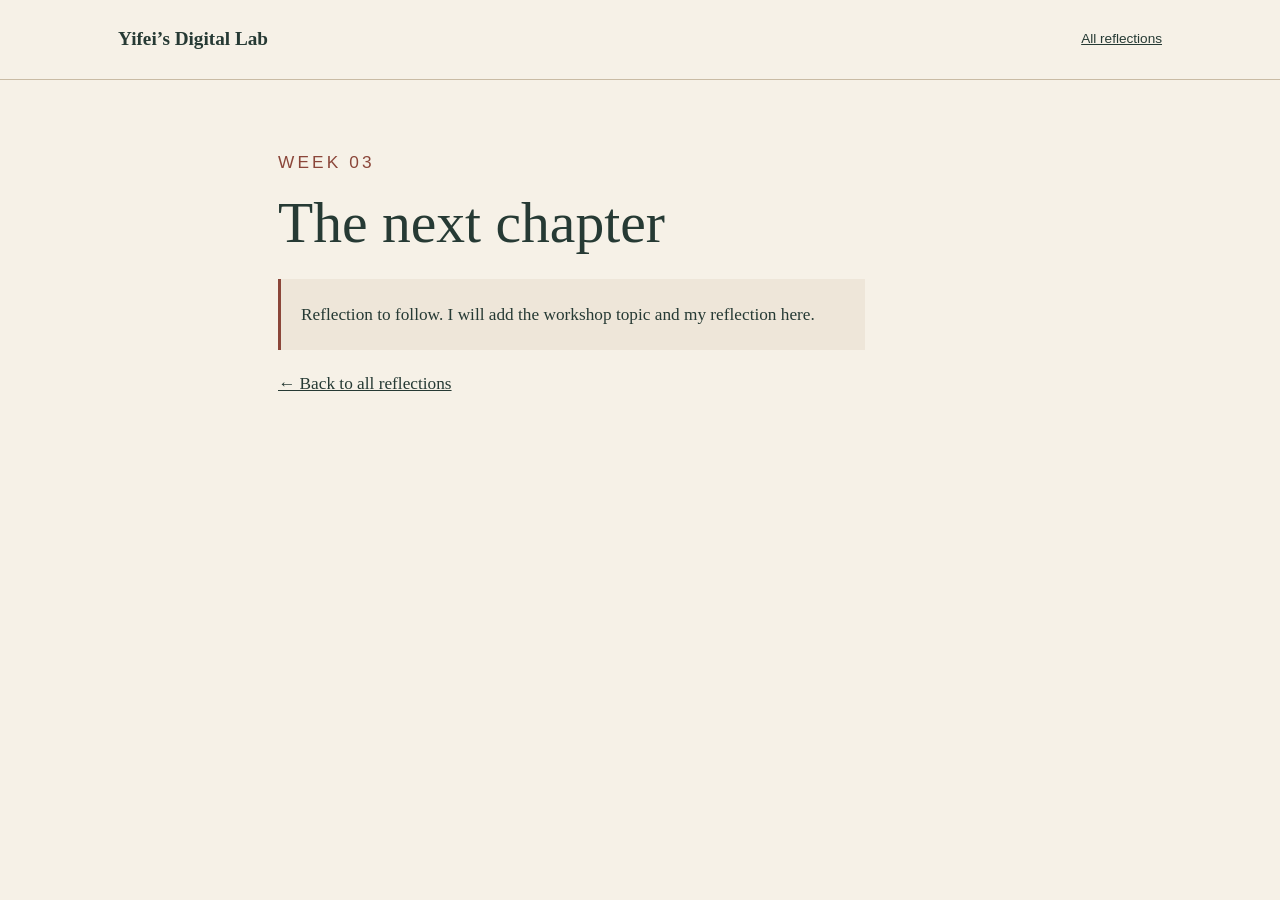
==== week3.html @ 16419ca2 "Update portfolio and Week 2 reflection" ====
<!doctype html>
<html lang="en-GB">
  <head>
    <meta charset="UTF-8">
    <meta name="viewport" content="width=device-width,initial-scale=1">
    <title>
      Week 3 | Yifei’s Digital Lab
    </title>
    <link rel="stylesheet" href="mystylesheet.css">
  </head>
  <body>
    <header>
      <nav class="wrap">
        <a class="brand" href="index.html">
          Yifei’s Digital Lab
        </a>
        <a class="navlink" href="index.html#journal">
          All reflections
        </a>
      </nav>
    </header>
    <main class="article">
      <p class="eyebrow">
        Week 03
      </p>
      <h1>
        The next chapter
      </h1>
      <p class="note">
        Reflection to follow. I will add the workshop topic and my reflection here.
      </p>
      <p>
        <a href="index.html#journal">
          ← Back to all reflections
        </a>
      </p>
    </main>
  </body>
</html>
---- mystylesheet.css ----
:root {
  --paper: #f6f1e7;
  --ink: #263a34;
  --brick: #8b4639;
  --line: #c9bba4;
}

* {
  box-sizing: border-box;
}

body {
  margin: 0;
  background: var(--paper);
  color: var(--ink);
  font-family: Georgia, 'Times New Roman', serif;
  line-height: 1.8;
}

a {
  color: inherit;
}


a:focus-visible {
  outline: 3px solid var(--brick);
  outline-offset: 5px;
}

.wrap {
  max-width: 1100px;
  margin: auto;
  padding: 0 28px;
}

header {
  border-bottom: 1px solid var(--line);
  padding: 22px 0;
}

nav {
  display: flex;
  justify-content: space-between;
  gap: 20px;
  align-items: center;
}

.brand {
  text-decoration: none;
  font-weight: bold;
  font-size: 1.2rem;
}

.navlink {
  font-family: Arial, sans-serif;
  font-size: 0.85rem;
}

.hero {
  padding: 70px 0 48px;
  display: grid;
  grid-template-columns: 1.6fr 1fr;
  gap: 50px;
  align-items: center;
}

.eyebrow {
  font: 0.75rem Arial, sans-serif;
  text-transform: uppercase;
  letter-spacing: 0.18em;
  color: var(--brick);
}

h1 {
  font-size: clamp(2.4rem, 5vw, 4.7rem);
  line-height: 1.12;
  font-weight: normal;
  margin: 18px 0 24px;
}

h2 {
  font-size: 1.65rem;
  line-height: 1.3;
}

p {
  max-width: 68ch;
}

.building {
  height: 270px;
  border: 1px solid var(--line);
  background: #e6dccb;
  display: flex;
  align-items: end;
  justify-content: center;
  gap: 15px;
  padding: 30px;
  border-top: 7px double var(--brick);
}

.window {
  height: 170px;
  width: 65px;
  border: 8px solid #b6a58d;
  border-radius: 60px 60px 0 0;
  background:
    linear-gradient(
      90deg,
      transparent 47%,
      #b6a58d 47%,
      #b6a58d 53%,
      transparent 53%
    ),
    linear-gradient(
      transparent 48%,
      #b6a58d 48%,
      #b6a58d 52%,
      transparent 52%
    ),
    #344a43;
  box-shadow: 0 0 0 1px var(--ink);
}

.section {
  padding: 30px 0 60px;
  border-top: 1px solid var(--line);
}

.cards {
  display: grid;
  grid-template-columns: repeat(3, 1fr);
  gap: 24px;
  margin-top: 28px;
}

.card {
  display: block;
  text-decoration: none;
  padding: 35px 25px 25px;
  border: 1px solid var(--line);
  border-radius: 90px 90px 3px 3px;
  min-height: 290px;
  background: #eee6d9;
  transition: transform 0.2s, background 0.2s;
}

.card:hover {
  transform: translateY(-5px);
  background: #e5dac8;
}

.card .eyebrow {
  text-align: center;
  margin-top: 10px;
}

.card h3 {
  font-size: 1.4rem;
  line-height: 1.4;
  margin-top: 28px;
}

.card p {
  font: 0.9rem/1.7 Arial, sans-serif;
}

.action {
  font: 0.8rem Arial, sans-serif;
  color: var(--brick);
  display: block;
  margin-top: 24px;
}

.article {
  max-width: 780px;
  margin: auto;
  padding: 55px 28px 70px;
}

.article h1 {
  font-size: clamp(2.2rem, 5vw, 3.6rem);
}

.article h2 {
  margin-top: 38px;
}

.article p {
  font-size: 1.08rem;
}

.note {
  padding: 20px;
  border-left: 3px solid var(--brick);
  background: #eee6d9;
}

.sources {
  font: 0.85rem/1.7 Arial, sans-serif;
  border-top: 1px solid var(--line);
  margin-top: 40px;
  padding-top: 20px;
}

footer {
  border-top: 1px solid var(--line);
  padding: 25px 0;
  font: 0.8rem Arial, sans-serif;
}

@media (max-width: 720px) {
  .hero {
    grid-template-columns: 1fr;
    padding-top: 40px;
    gap: 25px;
  }

  .building {
    height: 200px;
  }

  .window {
    height: 130px;
  }

  .cards {
    grid-template-columns: 1fr;
  }

  .card {
    min-height: 220px;
    border-radius: 65px 65px 3px 3px;
  }

  nav {
    flex-wrap: wrap;
  }

}
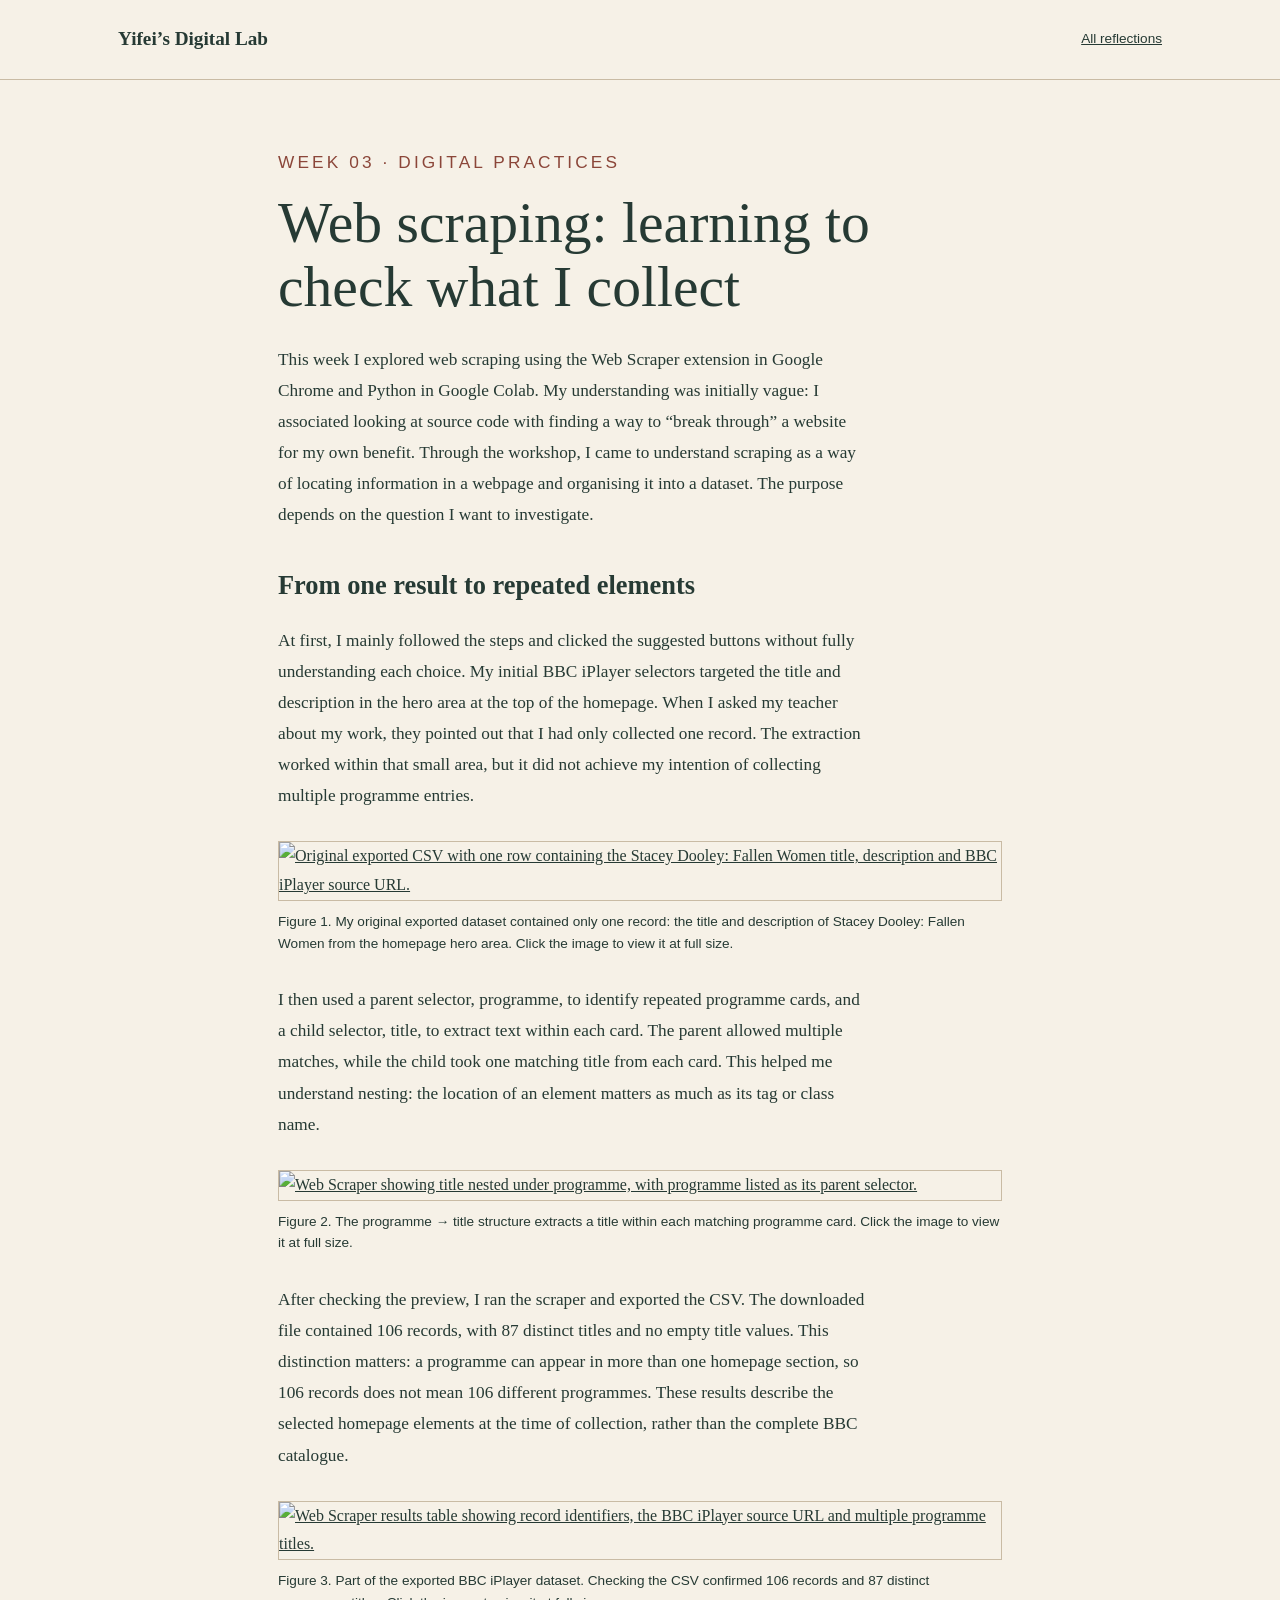
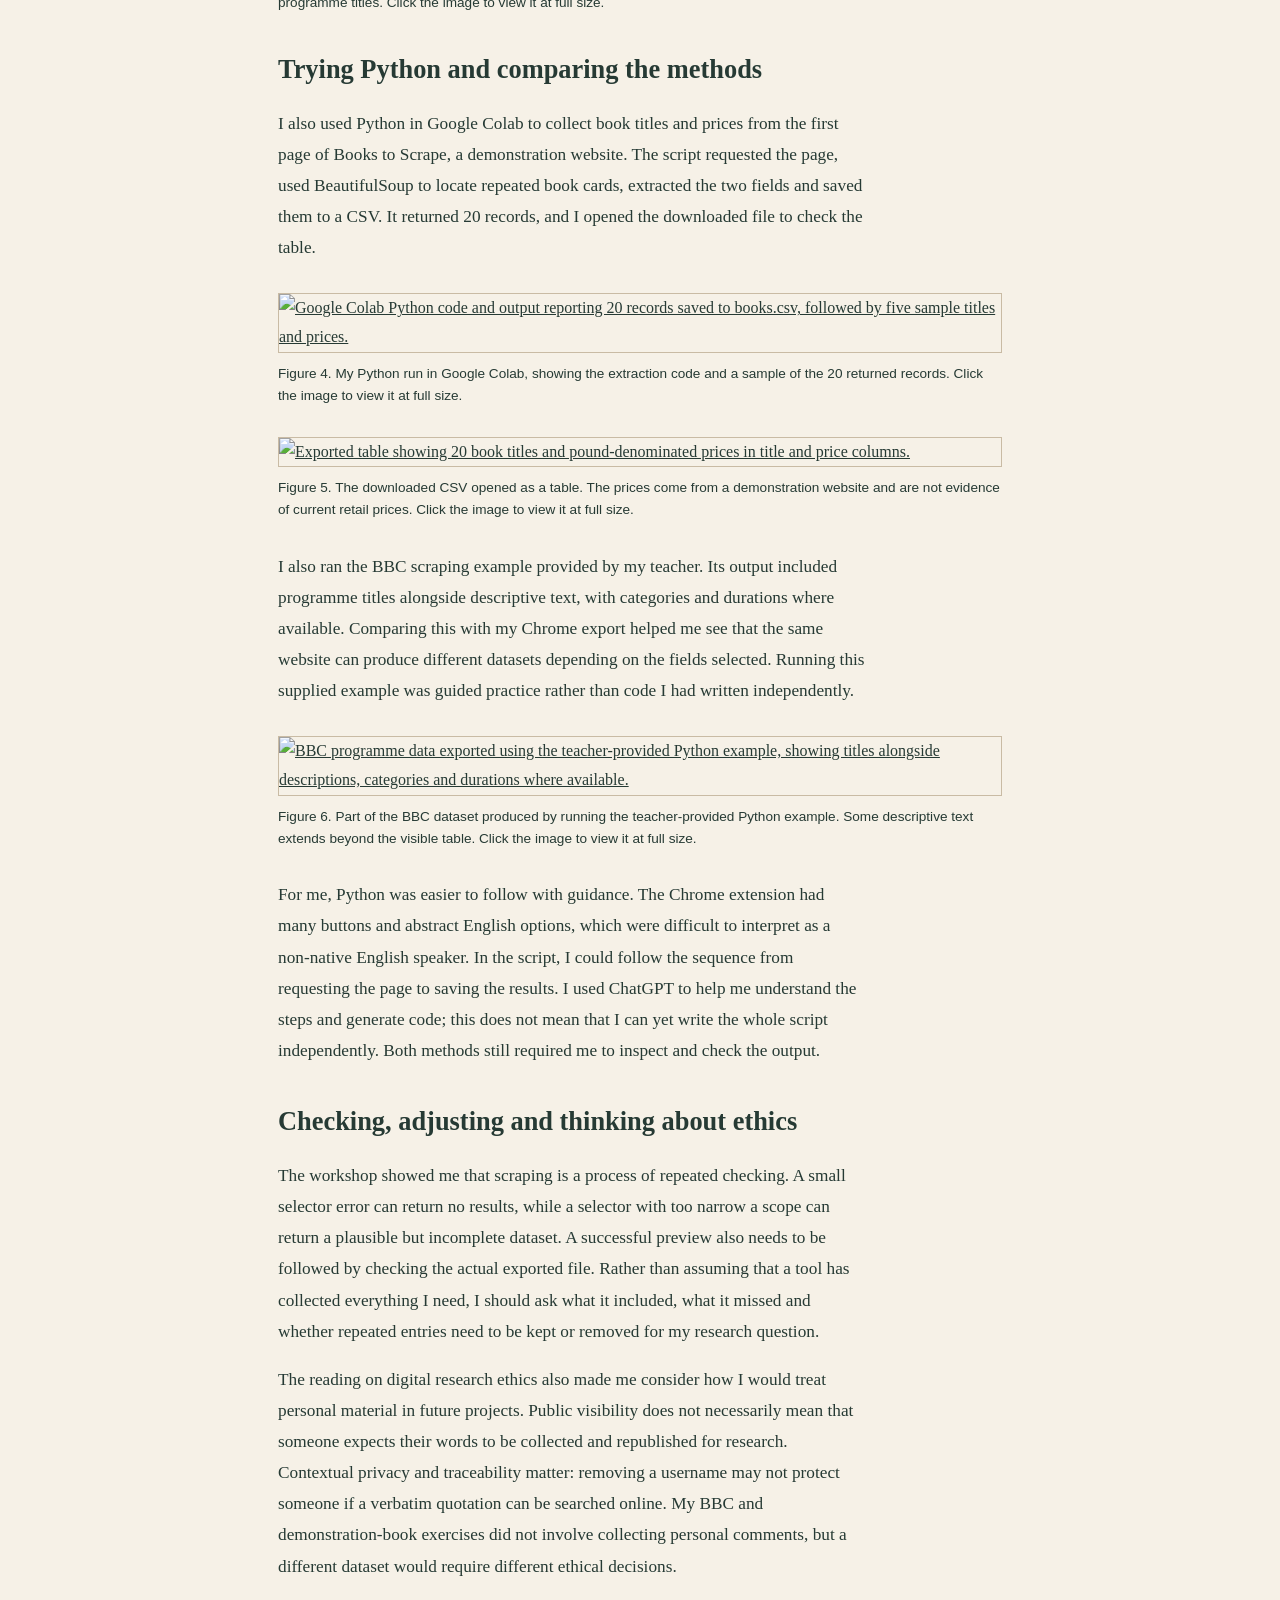
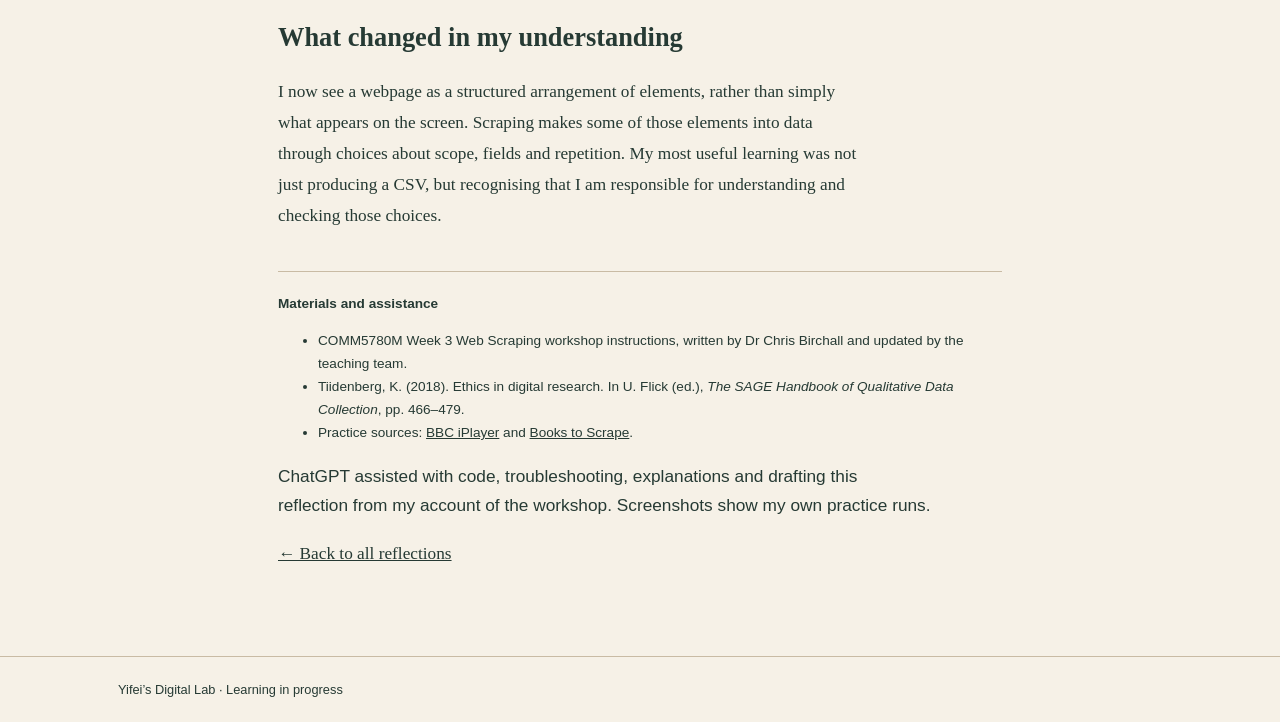
==== commit 3165ad56: "Update Week 3 reflection" ====
--- a/week3.html
+++ b/week3.html
@@ -1,39 +1,21 @@
 <!doctype html>
-<html lang="en-GB">
-  <head>
-    <meta charset="UTF-8">
-    <meta name="viewport" content="width=device-width,initial-scale=1">
-    <title>
-      Week 3 | Yifei’s Digital Lab
-    </title>
-    <link rel="stylesheet" href="mystylesheet.css">
-  </head>
-  <body>
-    <header>
-      <nav class="wrap">
-        <a class="brand" href="index.html">
-          Yifei’s Digital Lab
-        </a>
-        <a class="navlink" href="index.html#journal">
-          All reflections
-        </a>
-      </nav>
-    </header>
-    <main class="article">
-      <p class="eyebrow">
-        Week 03
-      </p>
-      <h1>
-        The next chapter
-      </h1>
-      <p class="note">
-        Reflection to follow. I will add the workshop topic and my reflection here.
-      </p>
-      <p>
-        <a href="index.html#journal">
-          ← Back to all reflections
-        </a>
-      </p>
-    </main>
-  </body>
-</html>
+<html lang="en-GB"><head><meta charset="UTF-8"><meta name="viewport" content="width=device-width,initial-scale=1"><title>Week 3: Web Scraping | Yifei’s Digital Lab</title><link rel="stylesheet" href="mystylesheet.css"></head><body><header><nav class="wrap"><a class="brand" href="index.html">Yifei’s Digital Lab</a><a class="navlink" href="index.html#journal">All reflections</a></nav></header><main class="article"><p class="eyebrow">Week 03 · Digital Practices</p>
+<h1>Web scraping: learning to check what I collect</h1>
+<p>This week I explored web scraping using the Web Scraper extension in Google Chrome and Python in Google Colab. My understanding was initially vague: I associated looking at source code with finding a way to “break through” a website for my own benefit. Through the workshop, I came to understand scraping as a way of locating information in a webpage and organising it into a dataset. The purpose depends on the question I want to investigate.</p>
+<h2>From one result to repeated elements</h2>
+<p>At first, I mainly followed the steps and clicked the suggested buttons without fully understanding each choice. My initial BBC iPlayer selectors targeted the title and description in the hero area at the top of the homepage. When I asked my teacher about my work, they pointed out that I had only collected one record. The extraction worked within that small area, but it did not achieve my intention of collecting multiple programme entries.</p>
+<figure class="workshop-evidence"><a href="images/week3/hero-original-export.png"><img src="images/week3/hero-original-export.png" alt="Original exported CSV with one row containing the Stacey Dooley: Fallen Women title, description and BBC iPlayer source URL." loading="lazy"></a><figcaption>Figure 1. My original exported dataset contained only one record: the title and description of Stacey Dooley: Fallen Women from the homepage hero area. Click the image to view it at full size.</figcaption></figure><p>I then used a parent selector, programme, to identify repeated programme cards, and a child selector, title, to extract text within each card. The parent allowed multiple matches, while the child took one matching title from each card. This helped me understand nesting: the location of an element matters as much as its tag or class name.</p><figure class="workshop-evidence"><a href="images/week3/programme-title-selectors.png"><img src="images/week3/programme-title-selectors.png" alt="Web Scraper showing title nested under programme, with programme listed as its parent selector." loading="lazy"></a><figcaption>Figure 2. The programme → title structure extracts a title within each matching programme card. Click the image to view it at full size.</figcaption></figure><p>After checking the preview, I ran the scraper and exported the CSV. The downloaded file contained 106 records, with 87 distinct titles and no empty title values. This distinction matters: a programme can appear in more than one homepage section, so 106 records does not mean 106 different programmes. These results describe the selected homepage elements at the time of collection, rather than the complete BBC catalogue.</p><figure class="workshop-evidence"><a href="images/week3/bbc-scraping-results.png"><img src="images/week3/bbc-scraping-results.png" alt="Web Scraper results table showing record identifiers, the BBC iPlayer source URL and multiple programme titles." loading="lazy"></a><figcaption>Figure 3. Part of the exported BBC iPlayer dataset. Checking the CSV confirmed 106 records and 87 distinct programme titles. Click the image to view it at full size.</figcaption></figure><h2>Trying Python and comparing the methods</h2>
+<p>I also used Python in Google Colab to collect book titles and prices from the first page of Books to Scrape, a demonstration website. The script requested the page, used BeautifulSoup to locate repeated book cards, extracted the two fields and saved them to a CSV. It returned 20 records, and I opened the downloaded file to check the table.</p><figure class="workshop-evidence"><a href="images/week3/python-code-output.png"><img src="images/week3/python-code-output.png" alt="Google Colab Python code and output reporting 20 records saved to books.csv, followed by five sample titles and prices." loading="lazy"></a><figcaption>Figure 4. My Python run in Google Colab, showing the extraction code and a sample of the 20 returned records. Click the image to view it at full size.</figcaption></figure><figure class="workshop-evidence"><a href="images/week3/books-csv-results.png"><img src="images/week3/books-csv-results.png" alt="Exported table showing 20 book titles and pound-denominated prices in title and price columns." loading="lazy"></a><figcaption>Figure 5. The downloaded CSV opened as a table. The prices come from a demonstration website and are not evidence of current retail prices. Click the image to view it at full size.</figcaption></figure><p>I also ran the BBC scraping example provided by my teacher. Its output included programme titles alongside descriptive text, with categories and durations where available. Comparing this with my Chrome export helped me see that the same website can produce different datasets depending on the fields selected. Running this supplied example was guided practice rather than code I had written independently.</p>
+<figure class="workshop-evidence"><a href="images/week3/bbc-python-results.png"><img src="images/week3/bbc-python-results.png" alt="BBC programme data exported using the teacher-provided Python example, showing titles alongside descriptions, categories and durations where available." loading="lazy"></a><figcaption>Figure 6. Part of the BBC dataset produced by running the teacher-provided Python example. Some descriptive text extends beyond the visible table. Click the image to view it at full size.</figcaption></figure>
+<p>For me, Python was easier to follow with guidance. The Chrome extension had many buttons and abstract English options, which were difficult to interpret as a non-native English speaker. In the script, I could follow the sequence from requesting the page to saving the results. I used ChatGPT to help me understand the steps and generate code; this does not mean that I can yet write the whole script independently. Both methods still required me to inspect and check the output.</p>
+<h2>Checking, adjusting and thinking about ethics</h2>
+<p>The workshop showed me that scraping is a process of repeated checking. A small selector error can return no results, while a selector with too narrow a scope can return a plausible but incomplete dataset. A successful preview also needs to be followed by checking the actual exported file. Rather than assuming that a tool has collected everything I need, I should ask what it included, what it missed and whether repeated entries need to be kept or removed for my research question.</p>
+<p>The reading on digital research ethics also made me consider how I would treat personal material in future projects. Public visibility does not necessarily mean that someone expects their words to be collected and republished for research. Contextual privacy and traceability matter: removing a username may not protect someone if a verbatim quotation can be searched online. My BBC and demonstration-book exercises did not involve collecting personal comments, but a different dataset would require different ethical decisions.</p>
+<h2>What changed in my understanding</h2>
+<p>I now see a webpage as a structured arrangement of elements, rather than simply what appears on the screen. Scraping makes some of those elements into data through choices about scope, fields and repetition. My most useful learning was not just producing a CSV, but recognising that I am responsible for understanding and checking those choices.</p>
+<div class="sources"><strong>Materials and assistance</strong><ul>
+<li>COMM5780M Week 3 Web Scraping workshop instructions, written by Dr Chris Birchall and updated by the teaching team.</li>
+<li>Tiidenberg, K. (2018). Ethics in digital research. In U. Flick (ed.), <em>The SAGE Handbook of Qualitative Data Collection</em>, pp. 466–479.</li>
+<li>Practice sources: <a href="https://www.bbc.co.uk/iplayer">BBC iPlayer</a> and <a href="https://books.toscrape.com/">Books to Scrape</a>.</li>
+</ul><p>ChatGPT assisted with code, troubleshooting, explanations and drafting this reflection from my account of the workshop. Screenshots show my own practice runs.</p></div>
+<p><a href="index.html#journal">← Back to all reflections</a></p></main><footer><div class="wrap">Yifei’s Digital Lab · Learning in progress</div></footer></body></html>
--- a/mystylesheet.css
+++ b/mystylesheet.css
@@ -186,6 +186,22 @@
   margin-top: 38px;
 }
 
+.workshop-evidence {
+  margin: 30px 0;
+}
+
+.workshop-evidence img {
+  display: block;
+  width: 100%;
+  height: auto;
+  border: 1px solid var(--line);
+}
+
+.workshop-evidence figcaption {
+  margin-top: 10px;
+  font: 0.85rem/1.6 Arial, sans-serif;
+}
+
 .article p {
   font-size: 1.08rem;
 }
